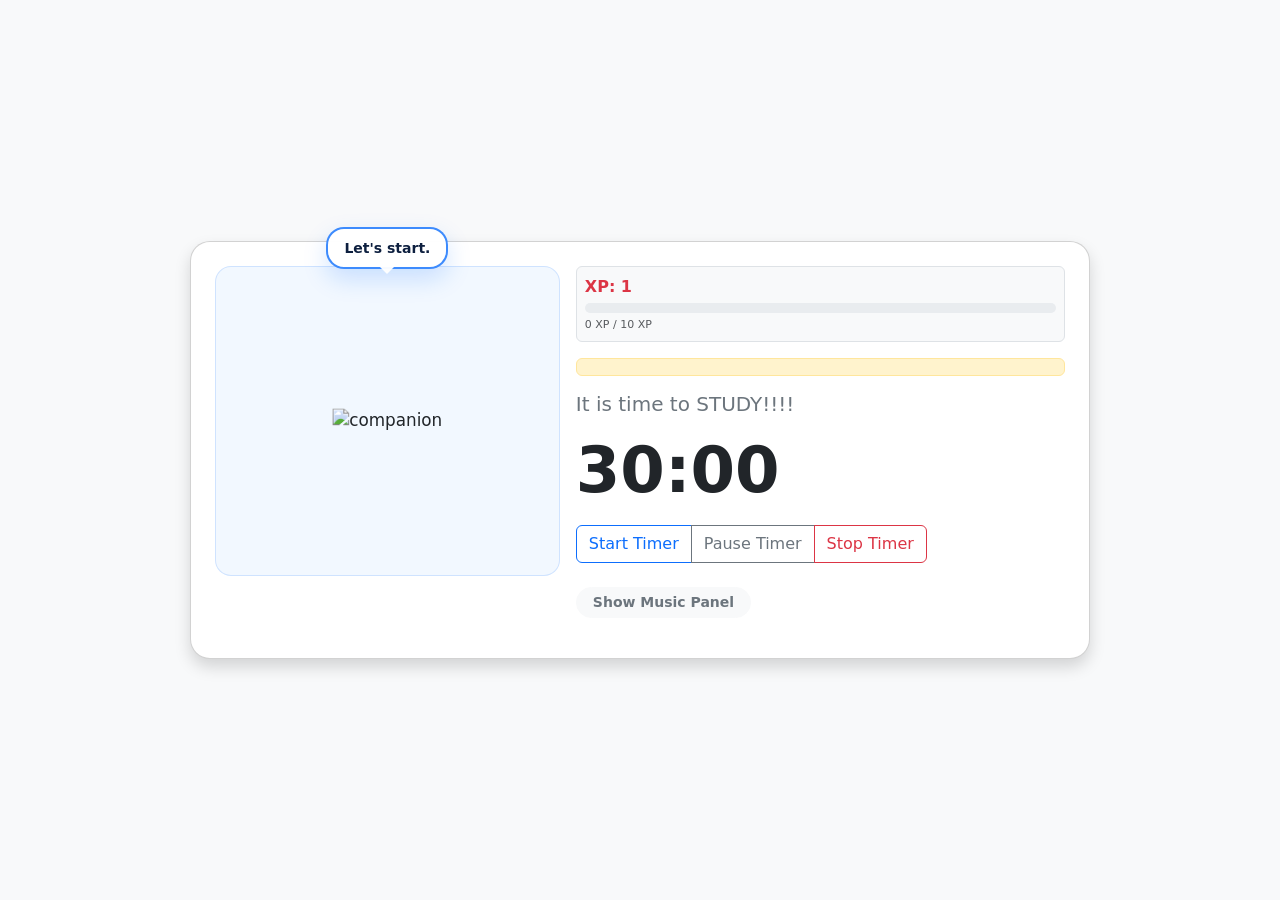
==== CS128-Final-Group_Project/index.html @ 905771a3 "update we are getting somewhere" ====
<!DOCTYPE html>
<html lang="en">

<head>
    <meta charset="UTF-8">
    <meta name="viewport" content="width=device-width, initial-scale=1.0">
    <title>Companion Study Timer</title>
    <link href="https://cdn.jsdelivr.net/npm/bootstrap@5.0.2/dist/css/bootstrap.min.css" rel="stylesheet" integrity="sha384-EVSTQN3/azprG1Anm3QDgpJLIm9Nao0Yz1ztcQTwFspd3yD65VohhpuuCOmLASjC" crossorigin="anonymous">
    <link rel="stylesheet" href="style.css">
</head>

<body class="bg-light d-flex align-items-center justify-content-center min-vh-100 m-0">

    <div class="card shadow timer-card p-4" style="max-width: 900px; width: 100%;">
        <!-- Main Body Grid Wrapper -->
        <div class="row g-3 align-items-start">

            <!-- UPPER LEFT: Character -->
            <div class="col-md-5">
                <div class="character-box position-relative mb-4 d-flex align-items-center justify-content-center">
                    <div id="speech-bubble">Let's start.</div>
                    <img id="character-img" src="https://i.postimg.cc/R0q2cPW0/image-2026-06-15-232616654.png" alt="companion" class="img-fluid pointer-cursor">
                </div>
            </div>

            <!-- UPPER RIGHT: Timer Controls & Progress Metrics -->
            <div class="col-md-7">
                <!-- Level UP XP -->
                <div class="stats-display bg-body-tertiary border rounded p-2 mb-3">
                    <span id="level-badge" class="fw-bold d-block mb-1 text-danger">XP: 1</span>
                    <div class="progress mb-1" role="progressbar" aria-label="Progress Level" aria-valuemin="0" aria-valuemax="100" style="height: 10px;">
                        <div id="xp-bar-fill" class="progress-bar bg-gradient bg-danger" style="width: 0%; transition: width 0.4s ease;"></div>
                    </div>
                    <div id="total-points-text" class="small text-muted" style="font-size: 11px;">0 XP / 10 XP</div>
                </div>

                <!-- Achievement Panel -->
                <div id="achivement-box" class="alert alert-warning py-2 mb-3 fw-bold small text-start" role="alert"></div>
                <h2 id="status-label" class="text-secondary h5 mb-3">It is time to STUDY!!!!</h2>

                <div id="time-display" class="display-3 fw-bold text-dark mb-3" style="font-variant-numeric: tabular-nums;">30:00</div>

                <!-- Timer Action Actions -->
                <form class="form-container mb-3" onsubmit="event.preventDefault();">
                    <div class="btn-group">
                        <button class="btn btn-outline-primary" id="start-btn" onclick="startTimer()">Start Timer</button>
                        <button class="btn btn-outline-secondary" id="pause-btn" onclick="pauseTimer()">Pause Timer</button>
                        <button class="btn btn-outline-danger" id="stop-btn">Stop Timer</button>
                    </div>
                </form>

                <!-- Trigger Toggle Button -->
                <div class="pt-2">
                    <button id="toggle-music-btn" class="btn btn-light btn-sm rounded-pill fw-semibold text-secondary px-3" type="button" data-bs-toggle="collapse" data-bs-target="#musicCollapse" aria-expanded="false" aria-controls="musicCollapse">Show Music Panel</button>
                </div>
            </div>

            <!-- LOWER FULL WIDTH ROW: The Collapsible Panel -->
            <div class="col-12">
                <div class="collapse border-top pt-3 mt-2" id="musicCollapse">
                    <div class="row g-3 align-items-stretch">

                        <!-- Lower Left image -->
                        <div class="col-md-5">
                            <div class="music-box position-relative h-100 d-flex align-items-center justify-content-center border rounded-3 p-3 bg-light">
                                <img id="collapse-character-img" src="https://i.postimg.cc/R0q2cPW0/image-2026-06-15-232616654.png" alt="companion" class="img-fluid pointer-cursor">
                            </div>
                        </div>

                        <!-- lower right -->
                        <div class="col-md-7">
                            <div class="music-controls-box rounded-3 overflow-hidden shadow-sm bg-white p-3 h-100 border">
                                <div class="music-panel-title mb-3 fw-bold">Music Addon</div>

                                <!-- Internal side-by-side splits for embedded media engines -->
                                <div class="row g-3">
                                    <!-- YouTube -->
                                    <div class="col-sm-6">
                                        <div class="embed-wrapper rounded-3 overflow-hidden shadow-sm">
                                            <iframe src="https://youtube.com" title="YouTube" frameborder="0" allow="accelerometer; autoplay; clipboard-write; encrypted-media; gyroscope; picture-in-picture;" allowfullscreen class="w-100" style="height: 140px;"></iframe>
                                        </div>
                                    </div>

                                    <!-- Spotify -->
                                    <div class="col-sm-6">
                                        <div class="embed-wrapper rounded-3 overflow-hidden shadow-sm">
                                            <iframe src="https://spotify.com" width="100%" height="140" frameBorder="0" allowfullscreen="" allow="autoplay; clipboard-write; encrypted-media; fullscreen; picture-in-picture" loading="lazy"></iframe>
                                        </div>
                                    </div>
                                </div>

                            </div>
                        </div>

                    </div>
                </div>
            </div>

        </div>
    </div>

    <script src="script.js"></script>
    <script src="https://cdn.jsdelivr.net/npm/bootstrap@5.0.2/dist/js/bootstrap.bundle.min.js" integrity="sha384-MrcW6ZMFYlzcLA8Nl+NtUVF0sA7MsXsP1UyJoMp4YLEuNSfAP+JcXn/tWtIaxVXM" crossorigin="anonymous"></script>

</body>

</html>
---- CS128-Final-Group_Project/style.css ----
/* Layout and speech bubble styling for timer character */

.timer-card {
    width: 67%;
    border-radius: 20px !important;
}

.character-box {
    position: relative;
    width: 100%;
    min-height: 310px;
    overflow: visible;
    padding: 1.5rem;
    background: rgba(13, 110, 253, 0.05);
    border: 1px solid rgba(13, 110, 253, 0.15);
    border-radius: 1rem;
}

.character-box img {
    position: relative;
    z-index: 0;
    max-width: 100%;
    height: auto;
    display: block;
    transform: scale(1.05);
}

#musicCollapse .character-box img,
.music-controls-box img,
.music-box img {
    max-width: 80%;
    height: auto;
    display: block;
    margin: 0 auto;
    transform: scale(0.95);
}

.pointer-cursor {
    cursor: pointer;
    transition: transform 0.1s ease;
}


/* Quick scale down on active tap to give tactile feedback */

.pointer-cursor:active {
    transform: scale(0.9);
}


/* Custom Speech Bubble styling positioned over the sprite */

#speech-bubble {
    position: absolute;
    top: -40px;
    left: 50%;
    transform: translateX(-50%);
    background: rgba(255, 255, 255, 0.96);
    color: #0d1f3f;
    padding: 10px 16px;
    border: 2px solid rgba(13, 110, 253, 0.8);
    border-radius: 18px;
    font-size: 14px;
    font-weight: 600;
    line-height: 1.3;
    white-space: nowrap;
    box-shadow: 0 10px 24px rgba(13, 110, 253, 0.18);
    z-index: 10;
    transition: opacity 0.2s ease, transform 0.2s ease;
}

#speech-bubble::after {
    content: '';
    position: absolute;
    bottom: -7px;
    left: 50%;
    transform: translateX(-50%);
    border-width: 8px 8px 0;
    border-style: solid;
    border-color: rgba(255, 255, 255, 0.96) transparent;
}

@media (max-width: 767.98px) {
    .col-md-4,
    .col-md-5,
    .col-md-7,
    .col-md-8 {
        flex: 0 0 100%;
        max-width: 100%;
    }
    #speech-bubble {
        position: static;
        width: auto;
        margin-bottom: 1rem;
    }
}

.music-controls-box {
    background: rgba(13, 110, 253, 0.05);
    padding: 1.5rem;
    border-radius: 1rem;
    border: 1px solid rgba(13, 110, 253, 0.15);
    width: 100%;
    box-shadow: none;
}

.music-panel-title {
    font-weight: 700;
    font-size: 0.95rem;
    color: #0d6efd;
}

.music-box {
    position: relative;
    width: 100%;
    min-height: 100px;
    overflow: hidden;
    padding: 1.5rem;
    background: rgba(13, 110, 253, 0.05);
    border: 1px solid rgba(13, 110, 253, 0.15);
    border-radius: 1rem;
}


/* Make collapsed music-box image smaller than its outline */

.music-box img,
#collapse-character-img {
    max-width: 70%;
    height: auto;
    display: block;
    margin: 0 auto;
    transform: scale(0.95);
}
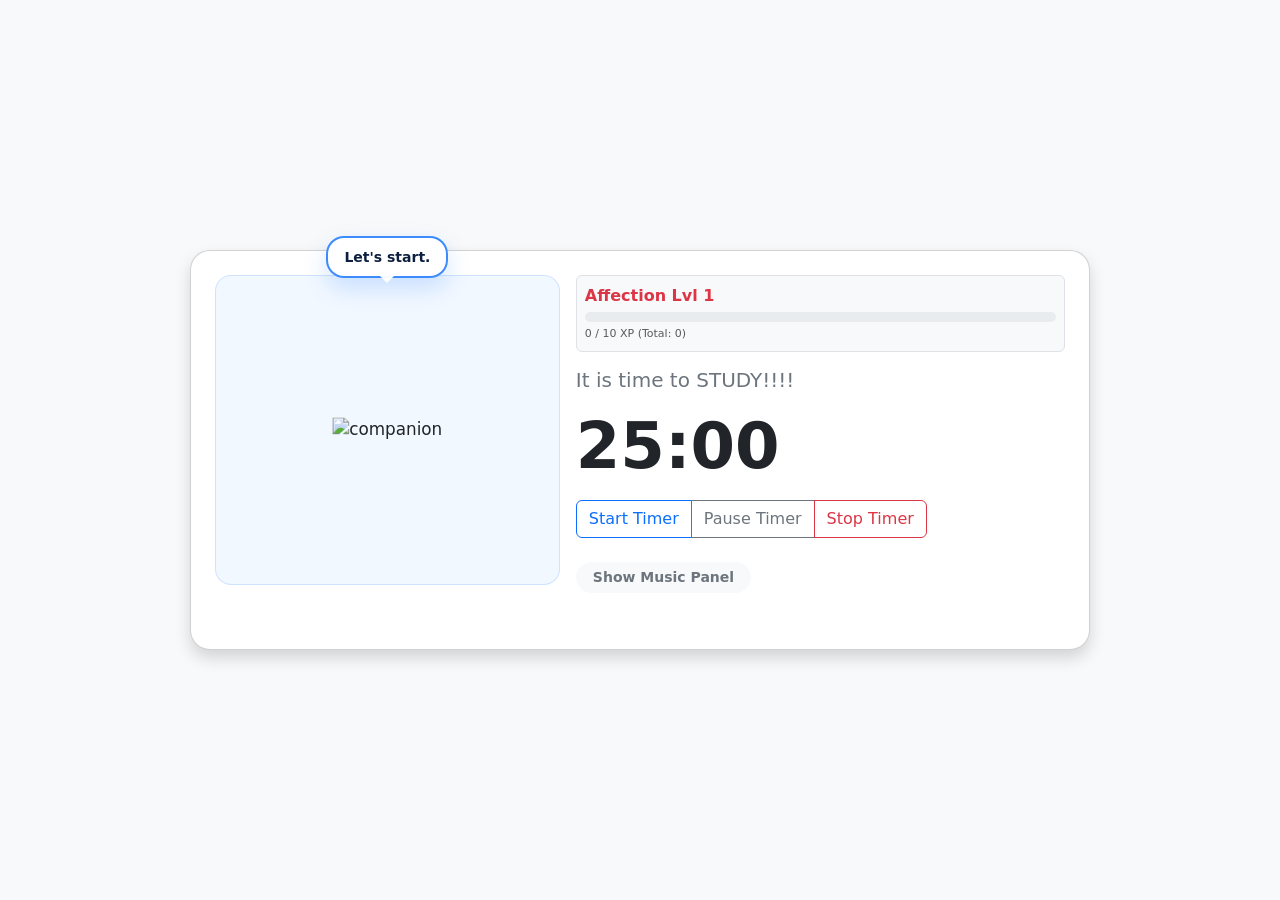
==== commit 8a5a2b9b: "frontend is done, css and js codes are written into index file now" ====
--- a/CS128-Final-Group_Project/index.html
+++ b/CS128-Final-Group_Project/index.html
@@ -35,7 +35,7 @@
                 </div>
 
                 <!-- Achievement Panel -->
-                <div id="achivement-box" class="alert alert-warning py-2 mb-3 fw-bold small text-start" role="alert"></div>
+                <div id="achievement-box" class="alert alert-warning py-2 mb-3 fw-bold small text-start" role="alert" style="display: none;"></div>
                 <h2 id="status-label" class="text-secondary h5 mb-3">It is time to STUDY!!!!</h2>
 
                 <div id="time-display" class="display-3 fw-bold text-dark mb-3" style="font-variant-numeric: tabular-nums;">30:00</div>
@@ -99,7 +99,194 @@
         </div>
     </div>
 
-    <script src="script.js"></script>
+    <script>
+        // giving value to the time
+        const study_time = 25 * 60;
+        const break_time = 5 * 60;
+
+        // for character sprite gif
+        const gif_study = "";
+        const gif_break = "";
+        const gif_poked = "";
+
+        // dialogue for speech bubble
+        const dialouge_tier = {
+            level1: ["Let's get to work.", "Focus.", "Hmph."],
+            level3: ["Good job.", "See? I knew you can do it.", "I trust that you are following along?"],
+            level5: ["You are catching up well.", "Well Done.", "You are improving well."]
+        };
+
+        // xp bar
+        let affection_xp = parseInt(localStorage.getItem('companionXP')) || 0;
+        let affection_level = parseInt(localStorage.getItem('companionLevel')) || 1;
+        const XP_per_Level = 10;
+
+        let timeLeft = study_time;
+        let timerId = null;
+        let isCurrentlyStudy = true;
+        let isPoked = false;
+
+        // ui elements
+        const timeDisplay = document.getElementById('time-display');
+        const statusLabel = document.getElementById('status-label');
+        const characterImg = document.getElementById('character-img');
+        const bubble = document.getElementById('speech-bubble');
+        const achievementBox = document.getElementById('achievement-box');
+
+        function updateTime() {
+            const minutes = Math.floor(timeLeft / 60);
+            const seconds = timeLeft % 60;
+            if (timeDisplay) {
+                timeDisplay.textContent = `${minutes.toString().padStart(2, '0')}:${seconds.toString().padStart(2, '0')}`;
+            }
+        }
+
+        function updateDisplay() {
+            updateTime();
+        }
+
+        function updateStatusUI() {
+            const levelXP = affection_xp % XP_per_Level;
+            const percentage = (levelXP / XP_per_Level) * 100;
+            const xpBarFill = document.getElementById('xp-bar-fill');
+            const totalPointsText = document.getElementById('total-points-text');
+            const levelBadge = document.getElementById('level-badge');
+
+            if (xpBarFill) xpBarFill.style.width = `${percentage}%`;
+            if (levelBadge) levelBadge.textContent = `Affection Lvl ${affection_level}`;
+            if (totalPointsText) totalPointsText.textContent = `${levelXP} / ${XP_per_Level} XP (Total: ${affection_xp})`;
+
+            checkMilestoneBadge();
+        }
+
+        function startTimer() {
+            if (timerId !== null) return;
+            timerId = setInterval(() => {
+                timeLeft -= 1;
+                updateDisplay();
+                if (timeLeft <= 0) {
+                    clearInterval(timerId);
+                    timerId = null;
+                    switchMode();
+                }
+            }, 1000);
+        }
+
+        function pauseTimer() {
+            if (timerId !== null) {
+                clearInterval(timerId);
+                timerId = null;
+            }
+        }
+
+        function resetTimer() {
+            pauseTimer();
+            isCurrentlyStudy = true;
+            timeLeft = study_time;
+            if (statusLabel) statusLabel.textContent = "Ready to study.";
+            if (gif_study && characterImg) characterImg.src = gif_study;
+            updateDisplay();
+            updateStatusUI();
+        }
+
+        function switchMode() {
+            if (isCurrentlyStudy) {
+                affection_xp += 2;
+                const newLevel = Math.floor(affection_xp / XP_per_Level) + 1;
+                if (newLevel > affection_level) {
+                    affection_level = newLevel;
+                    triggerAchievementNotification(`Level UP! Level ${affection_level} Unlocked!`);
+                }
+                localStorage.setItem('companionXP', affection_xp);
+                localStorage.setItem('companionLevel', affection_level);
+                updateStatusUI();
+
+                isCurrentlyStudy = false;
+                timeLeft = break_time;
+                if (statusLabel) statusLabel.textContent = "Hard work deserves a break.";
+                if (gif_break && characterImg) characterImg.src = gif_break;
+            } else {
+                isCurrentlyStudy = true;
+                timeLeft = study_time;
+                if (statusLabel) statusLabel.textContent = "Let's continue where we left off.";
+                if (gif_study && characterImg) characterImg.src = gif_study;
+            }
+            updateDisplay();
+            startTimer();
+        }
+
+        function pokeCharacter() {
+            if (isPoked) return;
+            isPoked = true;
+
+            let dynamicPhrases = dialouge_tier.level1;
+            if (affection_level >= 5) {
+                dynamicPhrases = dialouge_tier.level5;
+            } else if (affection_level >= 3) {
+                dynamicPhrases = dialouge_tier.level3;
+            }
+
+            const randomIndex = Math.floor(Math.random() * dynamicPhrases.length);
+            if (bubble) bubble.textContent = dynamicPhrases[randomIndex];
+            if (bubble) bubble.classList.remove('hidden-bubble');
+            if (gif_poked && characterImg) characterImg.src = gif_poked;
+
+            setTimeout(() => {
+                if (bubble) bubble.classList.add('hidden-bubble');
+                if (characterImg) {
+                    if (isCurrentlyStudy && gif_study) {
+                        characterImg.src = gif_study;
+                    } else if (!isCurrentlyStudy && gif_break) {
+                        characterImg.src = gif_break;
+                    }
+                }
+                isPoked = false;
+            }, 2000);
+        }
+
+        function triggerAchievementNotification(message) {
+            if (!achievementBox) return;
+            achievementBox.textContent = message;
+            achievementBox.style.display = "block";
+            setTimeout(() => {
+                achievementBox.style.display = "none";
+            }, 5000);
+        }
+
+        function checkMilestoneBadge() {
+            if (affection_level === 3 && !localStorage.getItem('badge_lv3')) {
+                localStorage.setItem('badge_lv3', 'true');
+                triggerAchievementNotification("Achievement: Soften Heart");
+            }
+            if (affection_level === 5 && !localStorage.getItem('badge_lv5')) {
+                localStorage.setItem('badge_lv5', 'true');
+                triggerAchievementNotification("Achievement: Trusted Friend");
+            }
+        }
+
+        function toggleMusicButtonText() {
+            const toggleBtn = document.getElementById('toggle-music-btn');
+            const musicPanel = document.getElementById('musicCollapse');
+            if (!toggleBtn || !musicPanel) return;
+            setTimeout(() => {
+                if (musicPanel.classList.contains('show')) {
+                    toggleBtn.textContent = "Hide Music Panel";
+                } else {
+                    toggleBtn.textContent = "Show Music Panel";
+                }
+            }, 50);
+        }
+
+        window.addEventListener('DOMContentLoaded', () => {
+            updateDisplay();
+            updateStatusUI();
+            if (characterImg) characterImg.addEventListener('click', pokeCharacter);
+            const toggleBtn = document.getElementById('toggle-music-btn');
+            if (toggleBtn) toggleBtn.addEventListener('click', toggleMusicButtonText);
+            const stopBtn = document.getElementById('stop-btn');
+            if (stopBtn) stopBtn.addEventListener('click', resetTimer);
+        });
+    </script>
     <script src="https://cdn.jsdelivr.net/npm/bootstrap@5.0.2/dist/js/bootstrap.bundle.min.js" integrity="sha384-MrcW6ZMFYlzcLA8Nl+NtUVF0sA7MsXsP1UyJoMp4YLEuNSfAP+JcXn/tWtIaxVXM" crossorigin="anonymous"></script>
 
 </body>
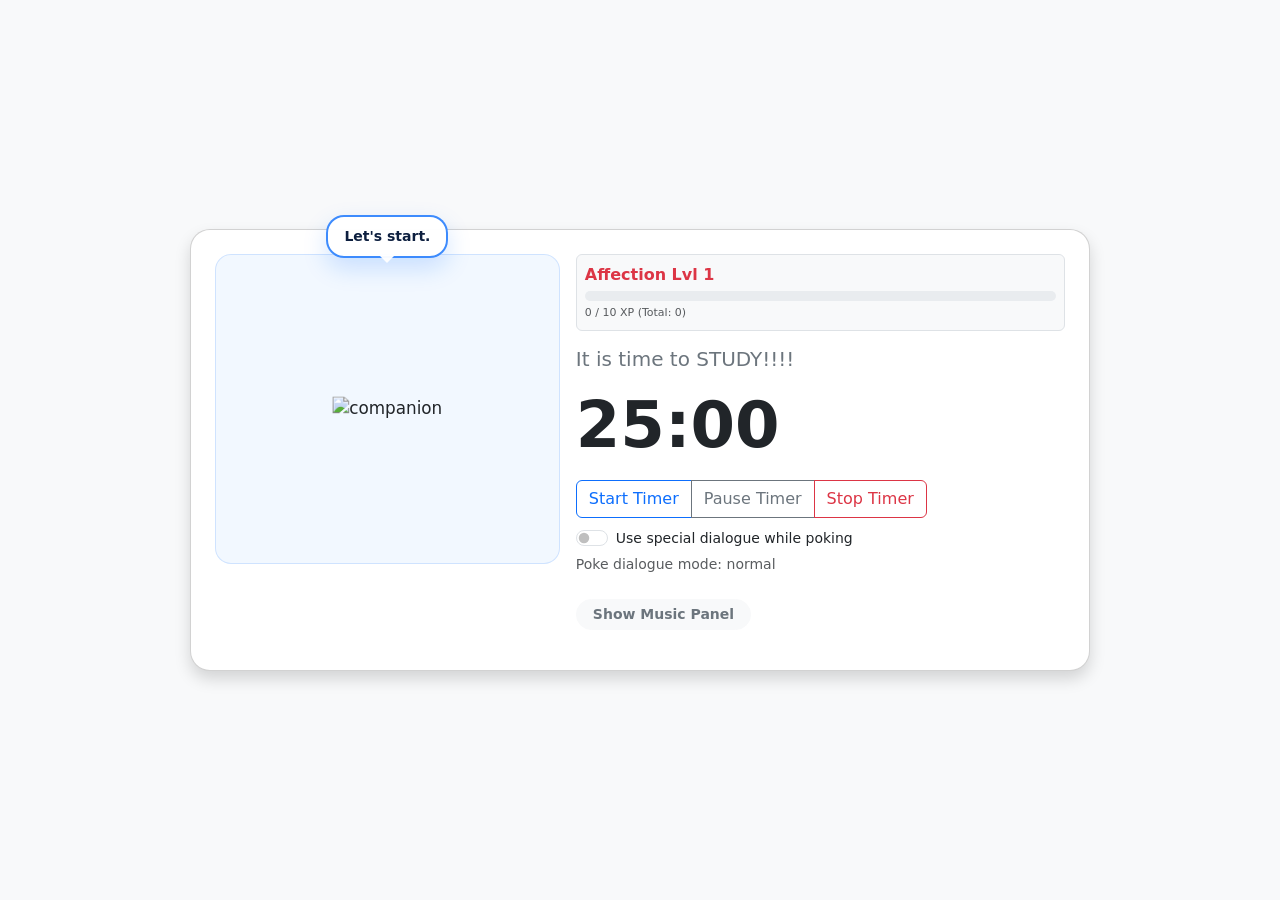
==== commit 94784b0f: "minor edit" ====
--- a/CS128-Final-Group_Project/index.html
+++ b/CS128-Final-Group_Project/index.html
@@ -47,6 +47,11 @@
                         <button class="btn btn-outline-secondary" id="pause-btn" onclick="pauseTimer()">Pause Timer</button>
                         <button class="btn btn-outline-danger" id="stop-btn">Stop Timer</button>
                     </div>
+                    <div class="form-check form-switch mt-2">
+                        <input class="form-check-input" type="checkbox" id="poke-dialogue-toggle">
+                        <label class="form-check-label small" for="poke-dialogue-toggle">Use special dialogue while poking</label>
+                    </div>
+                    <div class="small text-muted mt-1" id="poke-dialogue-mode-label">Poke dialogue mode: normal</div>
                 </form>
 
                 <!-- Trigger Toggle Button -->
@@ -113,7 +118,12 @@
         const dialouge_tier = {
             level1: ["Let's get to work.", "Focus.", "Hmph."],
             level3: ["Good job.", "See? I knew you can do it.", "I trust that you are following along?"],
-            level5: ["You are catching up well.", "Well Done.", "You are improving well."]
+            level5: ["You are catching up well.", "Well Done.", "You are improving well."],
+            poke: {
+                level1: ["Ouch! Stop that!", "Hey! That tickles.", "Why are you poking me?"],
+                level3: ["Okay, that's enough.", "Seriously? Don't poke me.", "Fine, I forgive you... this time."],
+                level5: ["I know you are trying to get my attention.", "Hmph, you better study harder.", "I won't fall for that again."]
+            }
         };
 
         // xp bar
@@ -132,6 +142,7 @@
         const characterImg = document.getElementById('character-img');
         const bubble = document.getElementById('speech-bubble');
         const achievementBox = document.getElementById('achievement-box');
+        const pokeDialogueToggle = document.getElementById('poke-dialogue-toggle');
 
         function updateTime() {
             const minutes = Math.floor(timeLeft / 60);
@@ -215,17 +226,24 @@
             startTimer();
         }
 
+        function getPokeDialogue() {
+            const useSpecial = pokeDialogueToggle && pokeDialogueToggle.checked;
+            if (useSpecial) {
+                if (affection_level >= 5) return dialouge_tier.poke.level5;
+                if (affection_level >= 3) return dialouge_tier.poke.level3;
+                return dialouge_tier.poke.level1;
+            }
+
+            if (affection_level >= 5) return dialouge_tier.level5;
+            if (affection_level >= 3) return dialouge_tier.level3;
+            return dialouge_tier.level1;
+        }
+
         function pokeCharacter() {
             if (isPoked) return;
             isPoked = true;
 
-            let dynamicPhrases = dialouge_tier.level1;
-            if (affection_level >= 5) {
-                dynamicPhrases = dialouge_tier.level5;
-            } else if (affection_level >= 3) {
-                dynamicPhrases = dialouge_tier.level3;
-            }
-
+            const dynamicPhrases = getPokeDialogue();
             const randomIndex = Math.floor(Math.random() * dynamicPhrases.length);
             if (bubble) bubble.textContent = dynamicPhrases[randomIndex];
             if (bubble) bubble.classList.remove('hidden-bubble');
@@ -285,6 +303,16 @@
             if (toggleBtn) toggleBtn.addEventListener('click', toggleMusicButtonText);
             const stopBtn = document.getElementById('stop-btn');
             if (stopBtn) stopBtn.addEventListener('click', resetTimer);
+
+            // Update poke dialogue mode label when toggle changes
+            if (pokeDialogueToggle) {
+                pokeDialogueToggle.addEventListener('change', () => {
+                    const modeLabel = document.getElementById('poke-dialogue-mode-label');
+                    if (modeLabel) {
+                        modeLabel.textContent = pokeDialogueToggle.checked ? 'Poke dialogue mode: special' : 'Poke dialogue mode: normal';
+                    }
+                });
+            }
         });
     </script>
     <script src="https://cdn.jsdelivr.net/npm/bootstrap@5.0.2/dist/js/bootstrap.bundle.min.js" integrity="sha384-MrcW6ZMFYlzcLA8Nl+NtUVF0sA7MsXsP1UyJoMp4YLEuNSfAP+JcXn/tWtIaxVXM" crossorigin="anonymous"></script>
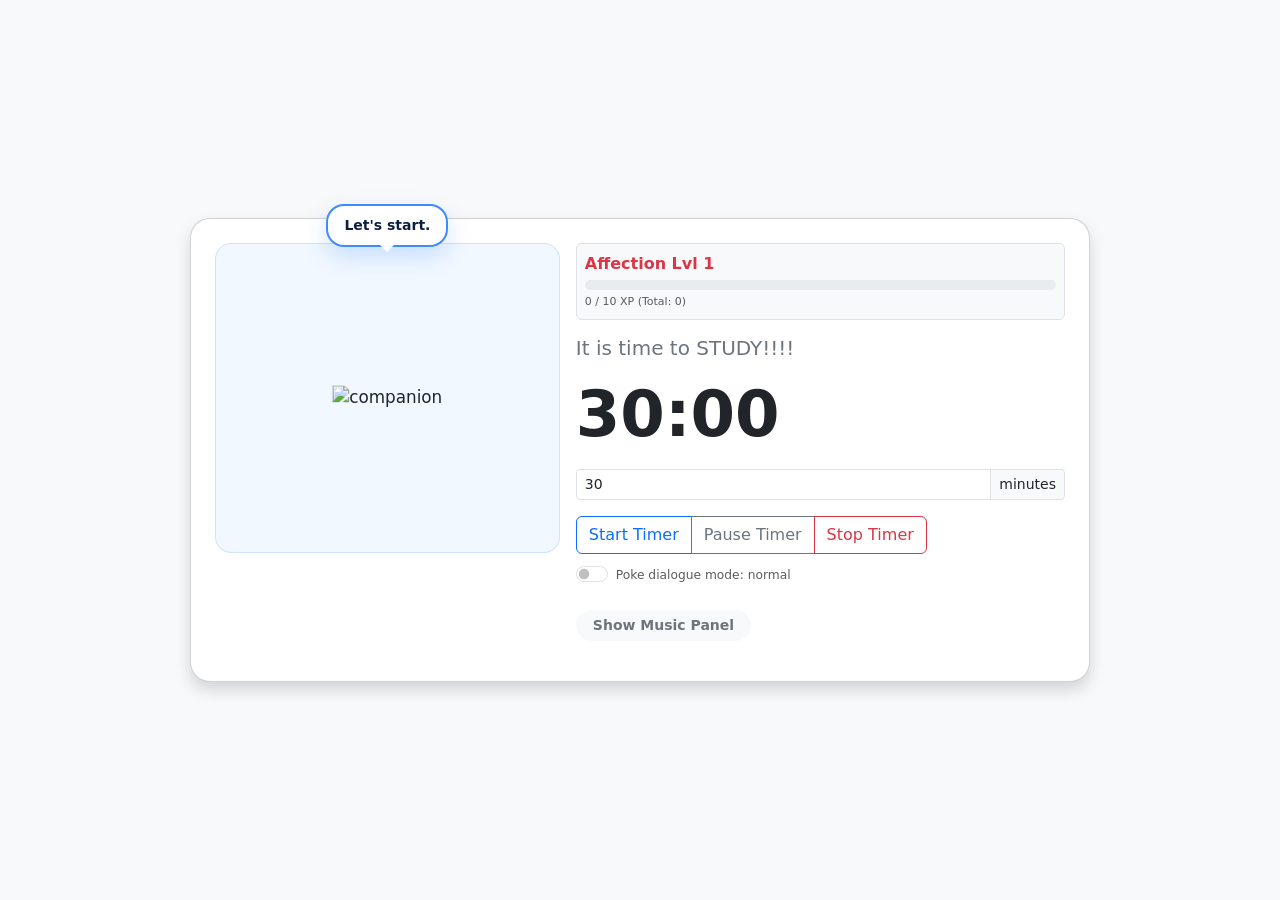
==== commit af42dbe8: "struggling" ====
--- a/CS128-Final-Group_Project/index.html
+++ b/CS128-Final-Group_Project/index.html
@@ -42,6 +42,12 @@
 
                 <!-- Timer Action Actions -->
                 <form class="form-container mb-3" onsubmit="event.preventDefault();">
+                    <div class="mb-3">
+                        <div class="input-group input-group-sm">
+                            <input id="session-duration" class="form-control" type="number" min="5" max="120" step="5" value="30">
+                            <span class="input-group-text">minutes</span>
+                        </div>
+                    </div>
                     <div class="btn-group">
                         <button class="btn btn-outline-primary" id="start-btn" onclick="startTimer()">Start Timer</button>
                         <button class="btn btn-outline-secondary" id="pause-btn" onclick="pauseTimer()">Pause Timer</button>
@@ -49,9 +55,8 @@
                     </div>
                     <div class="form-check form-switch mt-2">
                         <input class="form-check-input" type="checkbox" id="poke-dialogue-toggle">
-                        <label class="form-check-label small" for="poke-dialogue-toggle">Use special dialogue while poking</label>
-                    </div>
-                    <div class="small text-muted mt-1" id="poke-dialogue-mode-label">Poke dialogue mode: normal</div>
+                        <label class="form-check-label small" for="poke-dialogue-toggle"><div class="small text-muted mt-1" id="poke-dialogue-mode-label">Poke dialogue mode: normal</div></label>
+                    </div>
                 </form>
 
                 <!-- Trigger Toggle Button -->
@@ -106,7 +111,7 @@
 
     <script>
         // giving value to the time
-        const study_time = 25 * 60;
+        let study_time = 30 * 60;
         const break_time = 5 * 60;
 
         // for character sprite gif
@@ -143,6 +148,26 @@
         const bubble = document.getElementById('speech-bubble');
         const achievementBox = document.getElementById('achievement-box');
         const pokeDialogueToggle = document.getElementById('poke-dialogue-toggle');
+        let sessionDurationInput = null;
+
+        function applySessionDuration() {
+            if (!sessionDurationInput) {
+                sessionDurationInput = document.getElementById('session-duration');
+            }
+            if (!sessionDurationInput) return;
+            let minutes = parseInt(sessionDurationInput.value, 10);
+            if (!Number.isFinite(minutes) || minutes < 5) {
+                minutes = 5;
+            } else if (minutes > 120) {
+                minutes = 120;
+            }
+            sessionDurationInput.value = minutes;
+            study_time = minutes * 60;
+            if (isCurrentlyStudy && timerId === null) {
+                timeLeft = study_time;
+                updateDisplay();
+            }
+        }
 
         function updateTime() {
             const minutes = Math.floor(timeLeft / 60);
@@ -192,6 +217,7 @@
 
         function resetTimer() {
             pauseTimer();
+            applySessionDuration();
             isCurrentlyStudy = true;
             timeLeft = study_time;
             if (statusLabel) statusLabel.textContent = "Ready to study.";
@@ -296,6 +322,7 @@
         }
 
         window.addEventListener('DOMContentLoaded', () => {
+            sessionDurationInput = document.getElementById('session-duration');
             updateDisplay();
             updateStatusUI();
             if (characterImg) characterImg.addEventListener('click', pokeCharacter);
@@ -304,7 +331,9 @@
             const stopBtn = document.getElementById('stop-btn');
             if (stopBtn) stopBtn.addEventListener('click', resetTimer);
 
-            // Update poke dialogue mode label when toggle changes
+            if (sessionDurationInput) {
+                sessionDurationInput.addEventListener('change', applySessionDuration);
+            }
             if (pokeDialogueToggle) {
                 pokeDialogueToggle.addEventListener('change', () => {
                     const modeLabel = document.getElementById('poke-dialogue-mode-label');
